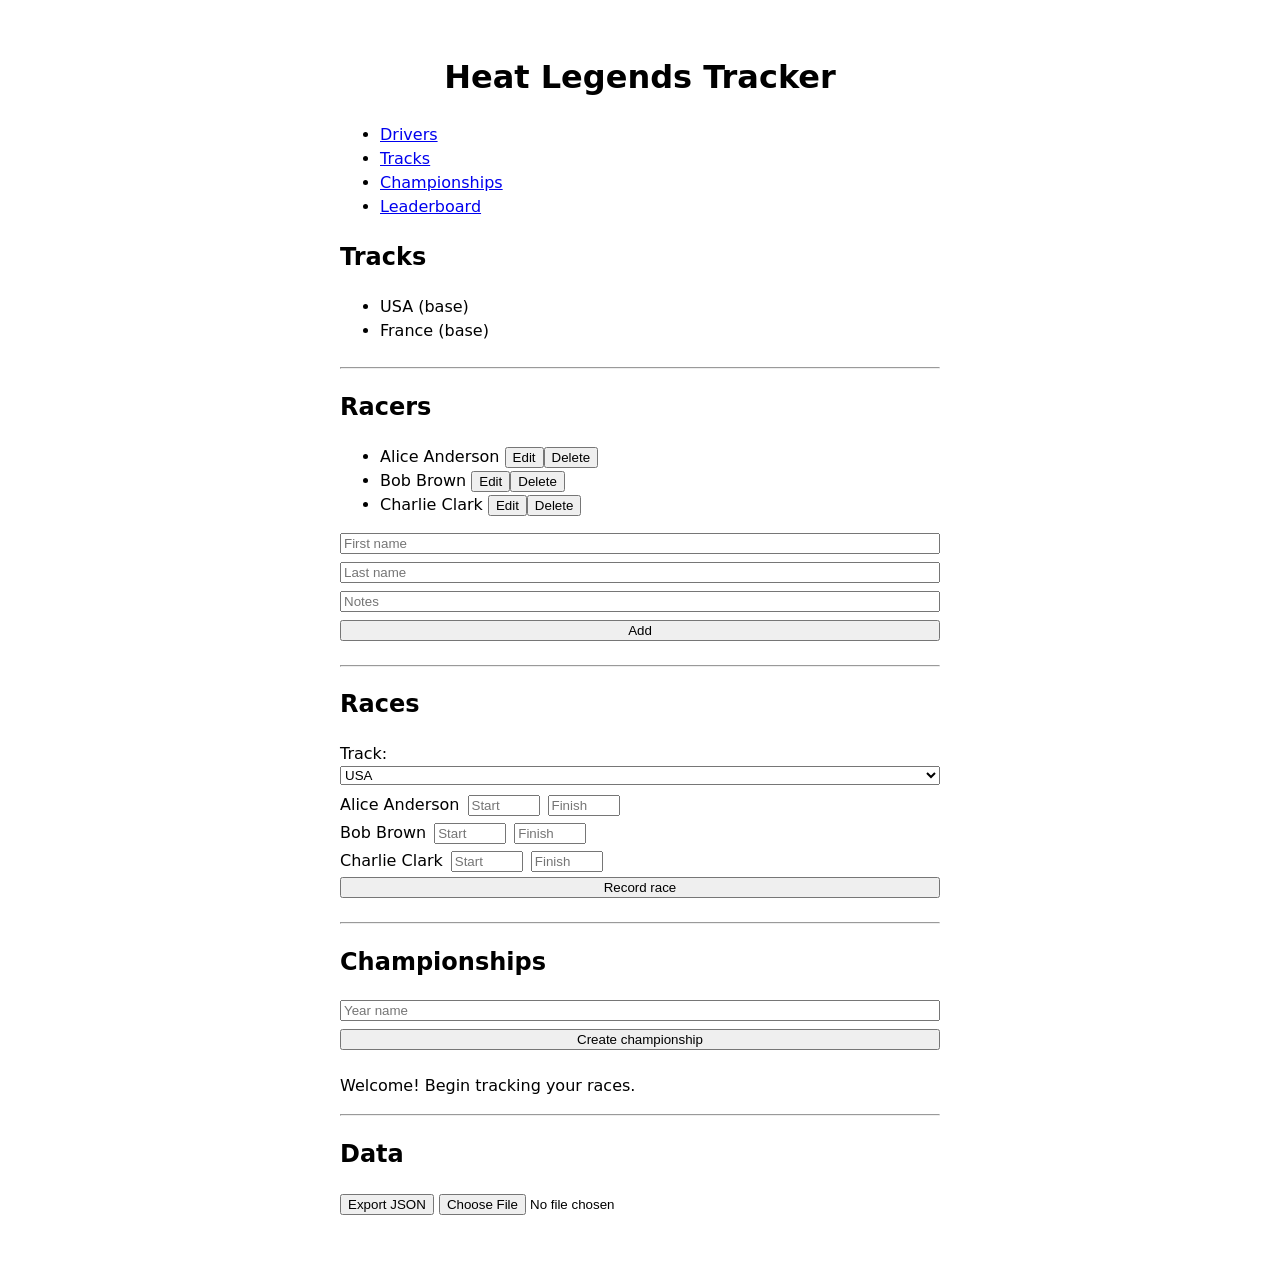
==== index.html @ 953bc6d1 "Initial commit" ====
<!DOCTYPE html>
<html lang="en">
<head>
    <meta charset="utf-8">
    <meta name="viewport" content="width=device-width, initial-scale=1">
    <title>Heat Legends Tracker</title>
    <link rel="stylesheet" href="styles.css">
</head>
<body>
    <header>
        <h1>Heat Legends Tracker</h1>
    </header>
    <main>
        <nav id="home-nav">
            <ul>
                <li><a href="drivers.html">Drivers</a></li>
                <li><a href="index.html#tracks">Tracks</a></li>
                <li><a href="index.html#championships">Championships</a></li>
                <li><a href="#">Leaderboard</a> <!-- future --> </li>
            </ul>
        </nav>

        <section id="tracks">
            <h2>Tracks</h2>
            <ul id="track-list"></ul>
            <!-- tracks are hardcoded in code; editing is not exposed in UI -->
        </section>
        <hr>
        <section id="racers">
            <h2>Racers</h2>
            <ul id="racer-list"></ul>
            <form id="racer-form" onsubmit="return false;">
                <input type="text" id="racer-first" placeholder="First name" required>
                <input type="text" id="racer-last" placeholder="Last name" required>
                <input type="text" id="racer-notes" placeholder="Notes">
                <button id="racer-add-btn" type="button">Add</button>
            </form>
        </section>
        <hr>
        <section id="races">
            <h2>Races</h2>
            <form id="race-form" onsubmit="return false;">
                <label for="race-track">Track:</label>
                <select id="race-track"></select>
                <div id="race-positions"></div>
                <button id="race-add-btn" type="button">Record race</button>
            </form>
            <ul id="race-list"></ul>
        </section>
        <hr>
        <section id="championships">
            <h2>Championships</h2>
            <form id="year-form" onsubmit="return false;">
                <input type="text" id="year-name" placeholder="Year name" required>
                <div id="year-races"></div>
                <button id="year-add-btn" type="button">Create championship</button>
            </form>
            <ul id="year-list"></ul>
        </section>
        <p>Welcome! Begin tracking your races.</p>
        <hr>
        <section id="data">
            <h2>Data</h2>
            <button id="export-btn" type="button">Export JSON</button>
            <input type="file" id="import-file" accept="application/json">
        </section>
    </main>
    <script type="module" src="app.js" defer></script>
</body>
</html>
---- styles.css ----
/* Mobile-first base styles */
body {
    margin: 0;
    font-family: system-ui, sans-serif;
    line-height: 1.5;
    padding: 1rem;
}
header {
    text-align: center;
    margin-bottom: 1rem;
}
main {
    max-width: 600px;
    margin: 0 auto;
}

section {
    margin-bottom: 1.5rem;
}

/* make forms stack nicely */
form input[type=text],
form select,
form button {
    display: block;
    width: 100%;
    box-sizing: border-box;
    margin-bottom: 0.5rem;
}

form input[type=number] {
    width: 4rem;
}

#race-positions {
    overflow-x: auto;
}

#year-races .year-row {
    display: flex;
    align-items: center;
    flex-wrap: wrap;
    gap: 0.5rem;
}

#year-races .year-row label {
    flex: 1;
    white-space: nowrap;
}
@media (min-width: 600px) {
    body {
        padding: 2rem;
    }
}

.race-row {
    display: flex;
    gap: 0.5rem;
    align-items: center;
    margin-bottom: 0.25rem;
}
.race-row input {
    width: 4rem;
}

/* drivers page styles */
#driver-list {
    display: flex;
    flex-direction: column;
    gap: 1rem;
    max-height: calc(100vh - 6rem); /* allow scrolling within main area */
    overflow-y: auto;
    padding: 0;
    list-style: none;
}

.driver-card {
    display: flex;
    align-items: center;
    width: 100%;
    /* remove extra padding per request */
    padding: 0;
    border: 1px solid #ccc;
    border-radius: 4px;
    text-decoration: none;
    color: inherit;
    min-height: 170px; /* increased by ~50px */
    position: relative;
}


.driver-card img {
    /* image should occupy roughly two thirds of the card width (double previous) */
    width: 66.666%;
    height: 100%;
    object-fit: cover;
    /* semicircle on the left edge now that the image is on the left */
    border-top-left-radius: 0;
    border-bottom-left-radius: 0;
    border-top-right-radius: 0;
    border-bottom-right-radius: 0;
    /* default order (image first) so it appears on the left side */
    /* add some spacing between image and text */
    margin-right: 1rem;
}

.driver-card .name {
    flex: 1;
    font-weight: bold;
    padding-left: 1rem; /* keep some space from the image */
}

.driver-card .flag {
    order: 3;
    margin-left: 0.5rem;
    font-size: 1.25rem;
}
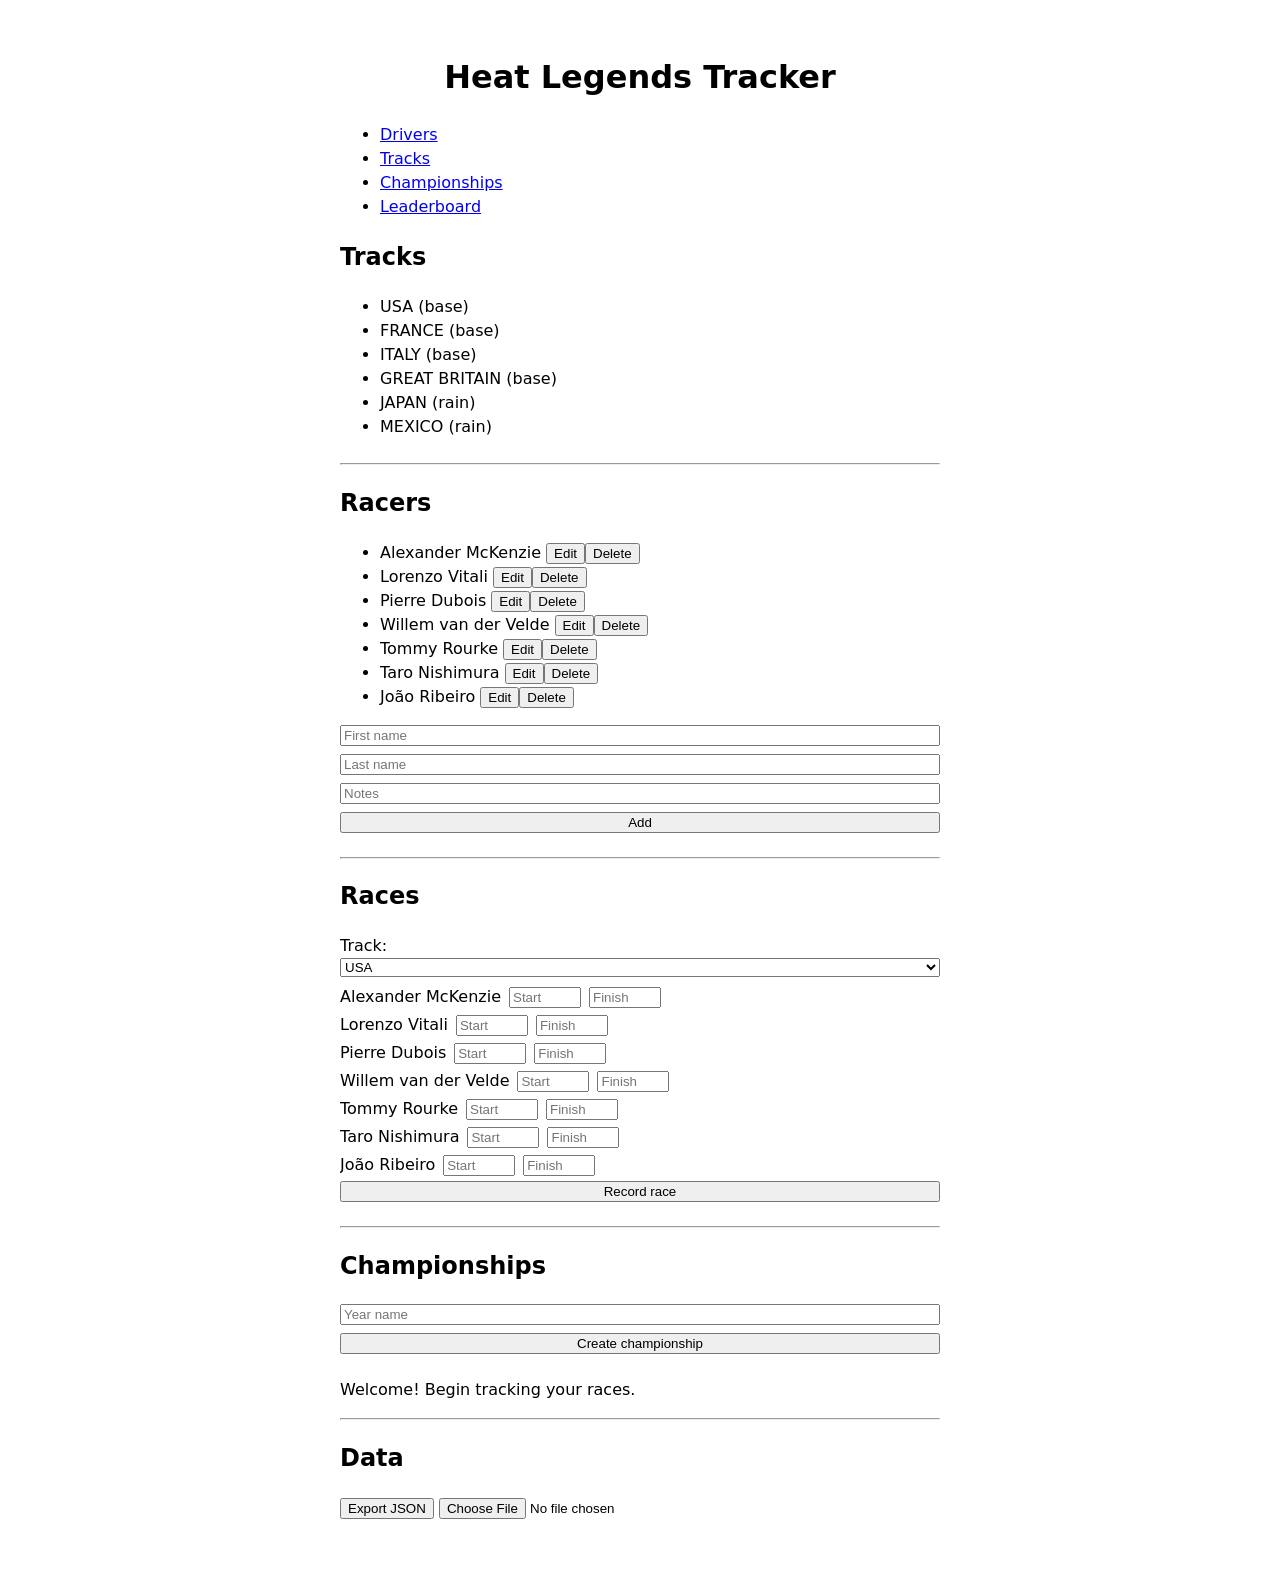
==== commit 74354ca4: "Setup leaderboard" ====
--- a/index.html
+++ b/index.html
@@ -16,7 +16,7 @@
                 <li><a href="drivers.html">Drivers</a></li>
                 <li><a href="index.html#tracks">Tracks</a></li>
                 <li><a href="index.html#championships">Championships</a></li>
-                <li><a href="#">Leaderboard</a> <!-- future --> </li>
+                <li><a href="leaderboard.html">Leaderboard</a></li>
             </ul>
         </nav>
 
--- a/styles.css
+++ b/styles.css
@@ -114,4 +114,27 @@
     order: 3;
     margin-left: 0.5rem;
     font-size: 1.25rem;
+}
+
+/* leaderboard table */
+#leaderboard-table {
+    width: 100%;
+    border-collapse: collapse;
+    margin-top: 1rem;
+}
+
+#leaderboard-table th,
+#leaderboard-table td {
+    padding: 0.75rem;
+    text-align: left;
+    border-bottom: 1px solid #ccc;
+}
+
+#leaderboard-table th {
+    background-color: #f5f5f5;
+    font-weight: bold;
+}
+
+#leaderboard-table td:first-child {
+    font-weight: bold;
 }
